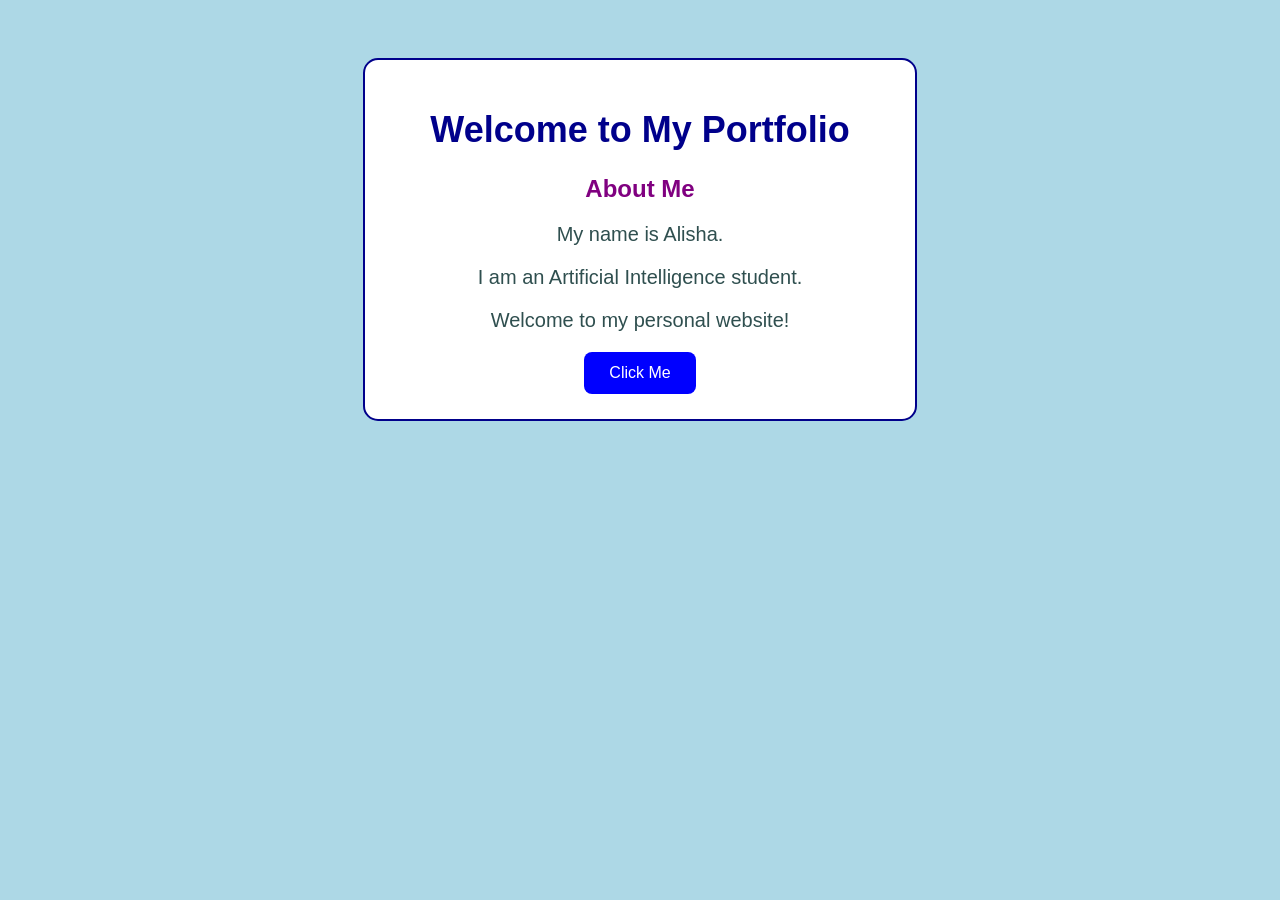
==== index.html @ 37863d3f "Add files via upload" ====
<!DOCTYPE html>
<html>
<head>
    <title>My Portfolio</title>
    <style>
        /* Website Background */
        body {
            background-color: lightblue;
            font-family: Arial, sans-serif;
            text-align: center;
            padding: 30px;
        }
        /* Main Heading */
        h1 {
            color: darkblue;
            font-size: 36px;
        }
        /* Second Heading */
        h2 {
            color: purple;
        }
        /* Paragraph */
        p {
            color: darkslategray;
            font-size: 20px;
        }
        /* Button Styling */
        button {
            background-color: blue;
            color: white;
            padding: 12px 25px;
            border: none;
            border-radius: 8px;
            font-size: 16px;
            cursor: pointer;
        }
        /* Button Hover Effect */
        button:hover {
            background-color: purple;
        }
        /* Box Styling */
        .box {
            background-color: white;
            padding: 25px;
            margin: 20px auto;
            max-width: 500px;
            border-radius: 15px;
            border: 2px solid darkblue;
        }
    </style>
</head>

<body>
    <div class="box">
        <h1>Welcome to My Portfolio</h1>
        <h2>About Me</h2>
        <p>My name is Alisha.</p>
        <p>I am an Artificial Intelligence student.</p>
        <p>Welcome to my personal website!</p>
        <button>Click Me</button>
    </div>

</body>
</html>
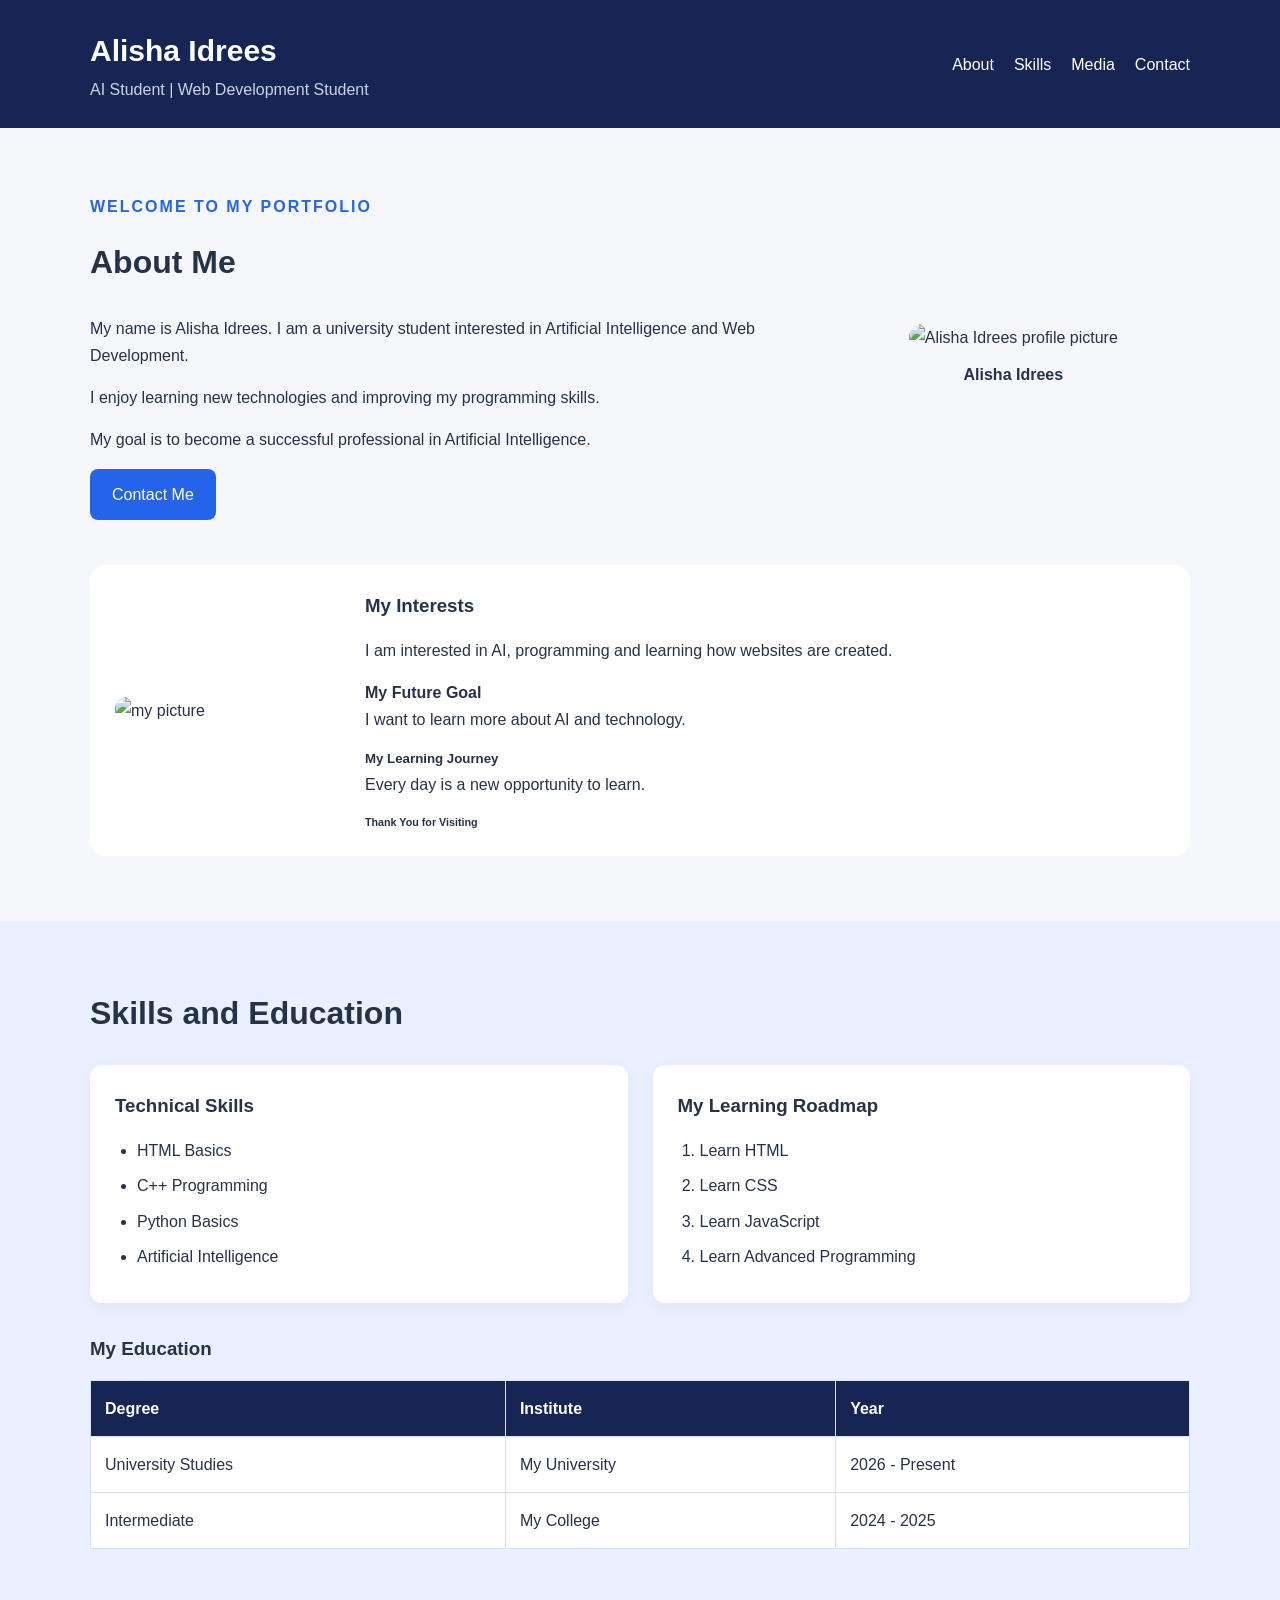
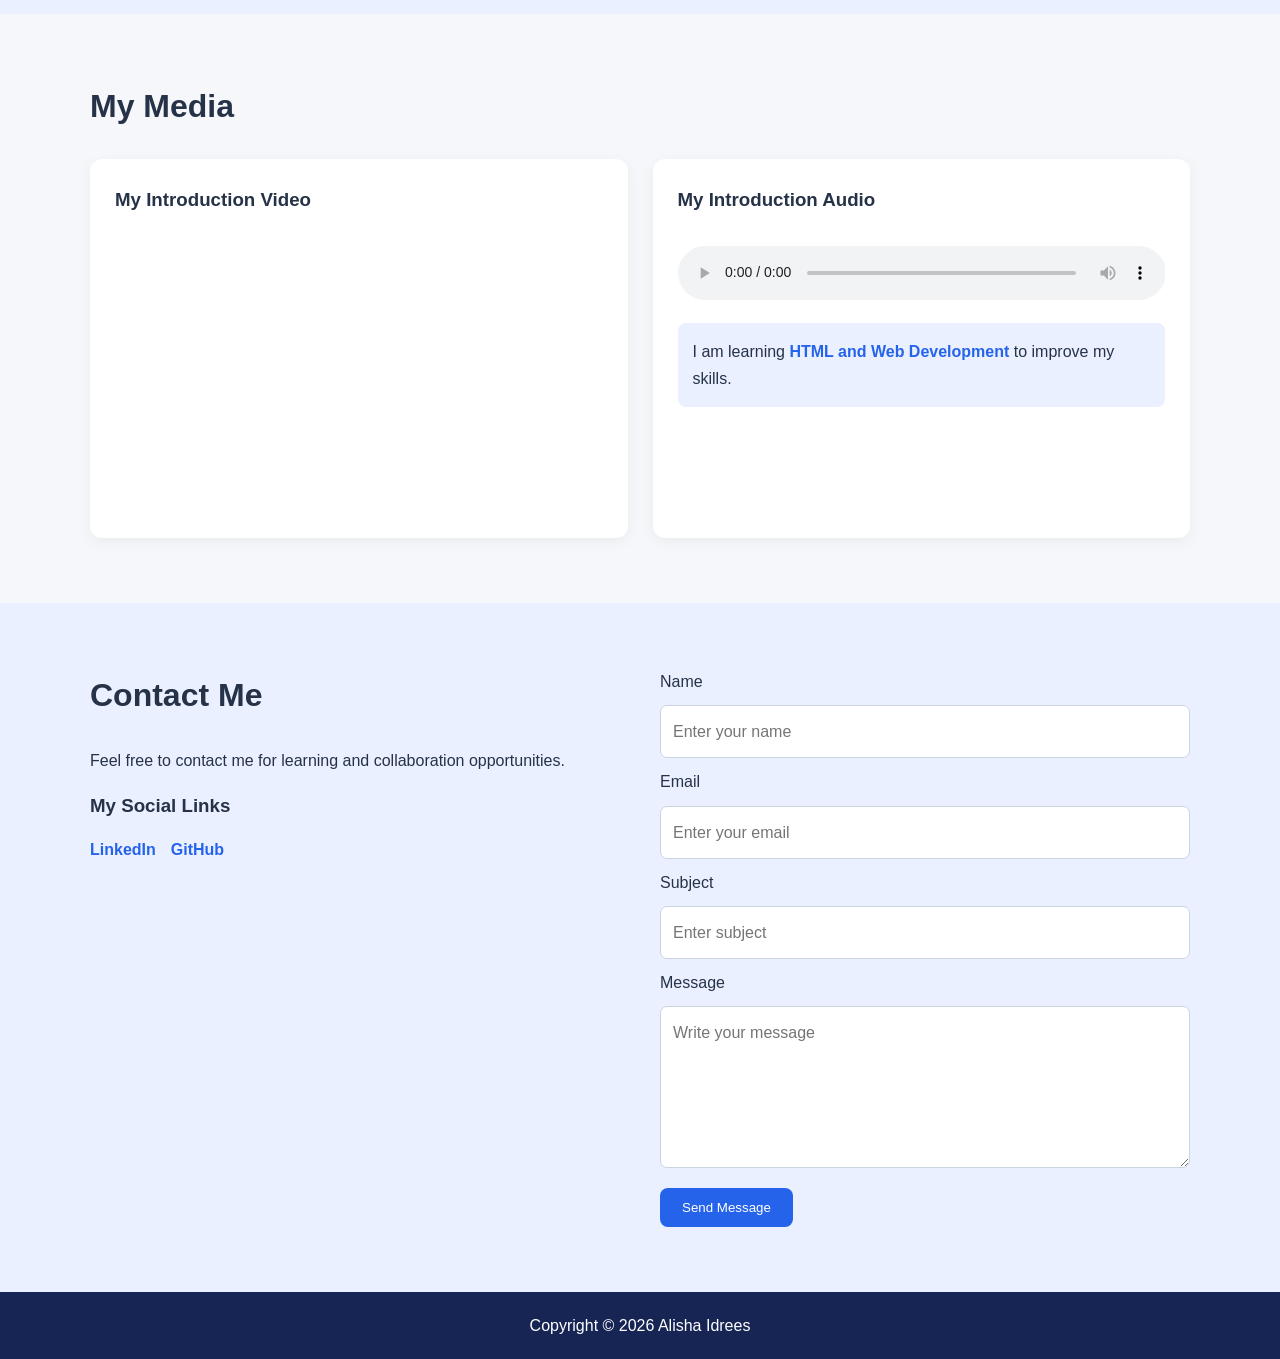
==== commit 19efa5a7: "Add personal portfolio website" ====
--- a/index.html
+++ b/index.html
@@ -1,65 +1,219 @@
-
-<!DOCTYPE html>
-<html>
-<head>
-    <title>My Portfolio</title>
-    <style>
-        /* Website Background */
-        body {
-            background-color: lightblue;
-            font-family: Arial, sans-serif;
-            text-align: center;
-            padding: 30px;
-        }
-        /* Main Heading */
-        h1 {
-            color: darkblue;
-            font-size: 36px;
-        }
-        /* Second Heading */
-        h2 {
-            color: purple;
-        }
-        /* Paragraph */
-        p {
-            color: darkslategray;
-            font-size: 20px;
-        }
-        /* Button Styling */
-        button {
-            background-color: blue;
-            color: white;
-            padding: 12px 25px;
-            border: none;
-            border-radius: 8px;
-            font-size: 16px;
-            cursor: pointer;
-        }
-        /* Button Hover Effect */
-        button:hover {
-            background-color: purple;
-        }
-        /* Box Styling */
-        .box {
-            background-color: white;
-            padding: 25px;
-            margin: 20px auto;
-            max-width: 500px;
-            border-radius: 15px;
-            border: 2px solid darkblue;
-        }
-    </style>
-</head>
-
-<body>
-    <div class="box">
-        <h1>Welcome to My Portfolio</h1>
-        <h2>About Me</h2>
-        <p>My name is Alisha.</p>
-        <p>I am an Artificial Intelligence student.</p>
-        <p>Welcome to my personal website!</p>
-        <button>Click Me</button>
-    </div>
-
-</body>
-</html>
+
+<!DOCTYPE html>
+<html lang="en">
+<head>
+    <meta charset="UTF-8">
+    <meta name="viewport" content="width=device-width, initial-scale=1.0">
+    <title>Alisha Idrees | Portfolio</title>
+    <link rel="stylesheet" href="style.css">
+</head>
+
+<body>
+
+    <!-- Header -->
+    <header class="header">
+        <div class="container header-content">
+            <div>
+                <h1>Alisha Idrees</h1>
+                <p>AI Student | Web Development Student</p>
+            </div>
+
+            <nav class="main-nav">
+                <a href="#about">About</a>
+                <a href="#skills">Skills</a>
+                <a href="#media">Media</a>
+                <a href="#contact">Contact</a>
+            </nav>
+        </div>
+    </header>
+
+    <main>
+
+        <!-- About Me -->
+        <section id="about" class="section container">
+            <div class="about-content">
+                <article>
+                    <p class="tagline">WELCOME TO MY PORTFOLIO</p>
+                    <h2>About Me</h2>
+
+                    <p>
+                        My name is Alisha Idrees. I am a university
+                        student interested in Artificial Intelligence
+                        and Web Development.
+                    </p>
+
+                    <p>
+                        I enjoy learning new technologies and improving
+                        my programming skills.
+                    </p>
+
+                    <p>
+                        My goal is to become a successful professional
+                        in Artificial Intelligence.
+                    </p>
+
+                    <a class="button" href="#contact">Contact Me</a>
+                </article>
+
+                <div class="profile">
+                    <figure>
+                        <img src="c:\Users\rj\Desktop\my image1.jpeg" alt="Alisha Idrees profile picture">
+                        <figcaption>Alisha Idrees</figcaption>
+                    </figure>
+                </div>
+            </div>
+
+            <div class="interest">
+                <img src="c:\Users\rj\Desktop\my image 2.jpeg" alt="my picture">
+                <div>
+                    <h3>My Interests</h3>
+                    <p>
+                        I am interested in AI, programming and learning
+                        how websites are created.
+                    </p>
+                    <h4>My Future Goal</h4>
+                    <p>I want to learn more about AI and technology.</p>
+                    <h5>My Learning Journey</h5>
+                    <p>Every day is a new opportunity to learn.</p>
+                    <h6>Thank You for Visiting</h6>
+                </div>
+            </div>
+        </section>
+
+        <!-- Skills and Education -->
+        <section id="skills" class="section skills-section">
+            <div class="container">
+                <h2>Skills and Education</h2>
+
+                <div class="skills-grid">
+                    <article class="card">
+                        <h3>Technical Skills</h3>
+                        <ul>
+                            <li>HTML Basics</li>
+                            <li>C++ Programming</li>
+                            <li>Python Basics</li>
+                            <li>Artificial Intelligence</li>
+                        </ul>
+                    </article>
+
+                    <article class="card">
+                        <h3>My Learning Roadmap</h3>
+                        <ol>
+                            <li>Learn HTML</li>
+                            <li>Learn CSS</li>
+                            <li>Learn JavaScript</li>
+                            <li>Learn Advanced Programming</li>
+                        </ol>
+                    </article>
+                </div>
+
+                <h3>My Education</h3>
+
+                <div class="table-wrapper">
+                    <table>
+                        <thead>
+                            <tr>
+                                <th>Degree</th>
+                                <th>Institute</th>
+                                <th>Year</th>
+                            </tr>
+                        </thead>
+                        <tbody>
+                            <tr>
+                                <td>University Studies</td>
+                                <td>My University</td>
+                                <td>2026 - Present</td>
+                            </tr>
+                            <tr>
+                                <td>Intermediate</td>
+                                <td>My College</td>
+                                <td>2024 - 2025</td>
+                            </tr>
+                        </tbody>
+                    </table>
+                </div>
+            </div>
+        </section>
+
+        <!-- Media -->
+        <section id="media" class="section container">
+            <h2>My Media</h2>
+
+            <div class="media-grid">
+                <article class="card">
+                    <h3>My Introduction Video</h3>
+
+                    <iframe
+                        src="https://www.youtube.com/embed/OHz0xIR8uwI"
+                        title="Introduction video"
+                        allowfullscreen>
+                    </iframe>
+                </article>
+
+                <article class="card">
+                    <h3>My Introduction Audio</h3>
+
+                    <audio controls>
+                        <source src="intro.mp3" type="audio/mpeg">
+                        Your browser does not support audio.
+                    </audio>
+
+                    <div class="note">
+                        I am learning
+                        <span>HTML and Web Development</span>
+                        to improve my skills.
+                    </div>
+                </article>
+            </div>
+        </section>
+
+        <!-- Contact -->
+        <section id="contact" class="section contact-section">
+            <div class="container contact-grid">
+                <div>
+                    <h2>Contact Me</h2>
+                    <p>
+                        Feel free to contact me for learning and
+                        collaboration opportunities.
+                    </p>
+
+                    <h3>My Social Links</h3>
+                    <nav class="social-links">
+                        <a href="https://www.linkedin.com/"
+                           target="_blank">LinkedIn</a>
+                        <a href="https://github.com/"
+                           target="_blank">GitHub</a>
+                    </nav>
+                </div>
+
+                <form class="contact-form">
+                    <label for="name">Name</label>
+                    <input type="text" id="name" name="name"
+                           placeholder="Enter your name" required>
+
+                    <label for="email">Email</label>
+                    <input type="email" id="email" name="email"
+                           placeholder="Enter your email" required>
+
+                    <label for="subject">Subject</label>
+                    <input type="text" id="subject" name="subject"
+                           placeholder="Enter subject" required>
+
+                    <label for="message">Message</label>
+                    <textarea id="message" name="message"
+                              placeholder="Write your message"
+                              rows="5" required></textarea>
+
+                    <button type="submit">Send Message</button>
+                </form>
+            </div>
+        </section>
+
+    </main>
+
+    <footer class="footer">
+        <p>Copyright &copy; 2026 Alisha Idrees</p>
+    </footer>
+
+</body>
+</html>
--- a/style.css
+++ b/style.css
@@ -0,0 +1,328 @@
+
+/* Basic Settings */
+* {
+    box-sizing: border-box;
+    margin: 0;
+    padding: 0;
+}
+
+html {
+    scroll-behavior: smooth;
+}
+
+body {
+    font-family: Arial, sans-serif;
+    background-color: #f5f7fb;
+    color: #263248;
+    line-height: 1.7;
+}
+
+.container {
+    width: 90%;
+    max-width: 1100px;
+    margin: auto;
+}
+
+.section {
+    padding-top: 65px;
+    padding-bottom: 65px;
+}
+
+h2 {
+    font-size: 32px;
+    margin-bottom: 25px;
+}
+
+h3 {
+    margin-bottom: 15px;
+}
+
+p {
+    margin-bottom: 15px;
+}
+
+/* Header */
+.header {
+    background-color: #172554;
+    color: white;
+    padding: 25px 0;
+}
+
+.header-content {
+    display: flex;
+    justify-content: space-between;
+    align-items: center;
+    gap: 25px;
+    flex-wrap: wrap;
+}
+
+.header h1 {
+    font-size: 30px;
+}
+
+.header p {
+    color: #cbd5e1;
+    margin-bottom: 0;
+}
+
+.main-nav {
+    display: flex;
+    gap: 20px;
+    flex-wrap: wrap;
+}
+
+.main-nav a {
+    color: white;
+    text-decoration: none;
+    transition: color 0.3s;
+}
+
+.main-nav a:hover {
+    color: #93c5fd;
+}
+
+/* About Section */
+.about-content {
+    display: grid;
+    grid-template-columns: 2fr 1fr;
+    align-items: center;
+    gap: 40px;
+}
+
+.tagline {
+    color: #2563eb;
+    font-weight: bold;
+    letter-spacing: 2px;
+}
+
+.profile {
+    text-align: center;
+}
+
+.profile img {
+    width: 100%;
+    max-width: 260px;
+    height: 280px;
+    object-fit: cover;
+    border-radius: 20px;
+}
+
+figcaption {
+    margin-top: 10px;
+    font-weight: bold;
+}
+
+.interest {
+    display: flex;
+    align-items: center;
+    gap: 30px;
+    margin-top: 45px;
+    background-color: white;
+    padding: 25px;
+    border-radius: 15px;
+}
+
+.interest img {
+    width: 220px;
+    max-width: 40%;
+    border-radius: 12px;
+}
+
+/* Buttons */
+.button,
+.contact-form button {
+    display: inline-block;
+    background-color: #2563eb;
+    color: white;
+    padding: 12px 22px;
+    border: none;
+    border-radius: 8px;
+    text-decoration: none;
+    cursor: pointer;
+    transition: background-color 0.3s, transform 0.3s;
+}
+
+.button:hover,
+.contact-form button:hover {
+    background-color: #172554;
+    transform: translateY(-3px);
+}
+
+/* Skills */
+.skills-section {
+    background-color: #eaf0ff;
+}
+
+.skills-grid {
+    display: grid;
+    grid-template-columns: repeat(2, 1fr);
+    gap: 25px;
+    margin-bottom: 30px;
+}
+
+.card {
+    background-color: white;
+    padding: 25px;
+    border-radius: 12px;
+    box-shadow: 0 4px 15px #0000000d;
+}
+
+.card ul,
+.card ol {
+    padding-left: 22px;
+}
+
+.card li {
+    margin-bottom: 8px;
+}
+
+/* Education Table */
+.table-wrapper {
+    overflow-x: auto;
+}
+
+table {
+    width: 100%;
+    border-collapse: collapse;
+    background-color: white;
+}
+
+th,
+td {
+    border: 1px solid #dbe2ef;
+    padding: 14px;
+    text-align: left;
+}
+
+th {
+    background-color: #172554;
+    color: white;
+}
+
+/* Media */
+.media-grid {
+    display: grid;
+    grid-template-columns: repeat(2, 1fr);
+    gap: 25px;
+}
+
+.media-grid iframe {
+    width: 100%;
+    aspect-ratio: 16 / 9;
+    border: none;
+    border-radius: 10px;
+}
+
+audio {
+    width: 100%;
+    margin: 15px 0;
+}
+
+.note {
+    background-color: #eaf0ff;
+    padding: 15px;
+    border-radius: 8px;
+}
+
+.note span {
+    color: #2563eb;
+    font-weight: bold;
+}
+
+/* Contact */
+.contact-section {
+    background-color: #eaf0ff;
+}
+
+.contact-grid {
+    display: grid;
+    grid-template-columns: 1fr 1fr;
+    gap: 40px;
+}
+
+.social-links {
+    display: flex;
+    gap: 15px;
+    flex-wrap: wrap;
+}
+
+.social-links a {
+    color: #2563eb;
+    text-decoration: none;
+    font-weight: bold;
+}
+
+.social-links a:hover {
+    color: #172554;
+    text-decoration: underline;
+}
+
+.contact-form {
+    display: flex;
+    flex-direction: column;
+    gap: 10px;
+}
+
+.contact-form input,
+.contact-form textarea {
+    width: 100%;
+    padding: 12px;
+    border: 1px solid #cbd5e1;
+    border-radius: 7px;
+    font: inherit;
+}
+
+.contact-form input:focus,
+.contact-form textarea:focus {
+    outline: 2px solid #93c5fd;
+}
+
+.contact-form button {
+    align-self: flex-start;
+    margin-top: 10px;
+}
+
+/* Footer */
+.footer {
+    background-color: #172554;
+    color: white;
+    text-align: center;
+    padding: 20px;
+}
+
+.footer p {
+    margin: 0;
+}
+
+/* Mobile Screen */
+@media (max-width: 700px) {
+    .about-content,
+    .skills-grid,
+    .media-grid,
+    .contact-grid {
+        grid-template-columns: 1fr;
+    }
+
+    .header-content {
+        flex-direction: column;
+        align-items: flex-start;
+    }
+
+    .main-nav {
+        gap: 12px;
+    }
+
+    .interest {
+        flex-direction: column;
+        align-items: flex-start;
+    }
+
+    .interest img {
+        max-width: 100%;
+        width: 100%;
+    }
+
+    h2 {
+        font-size: 26px;
+    }
+}
